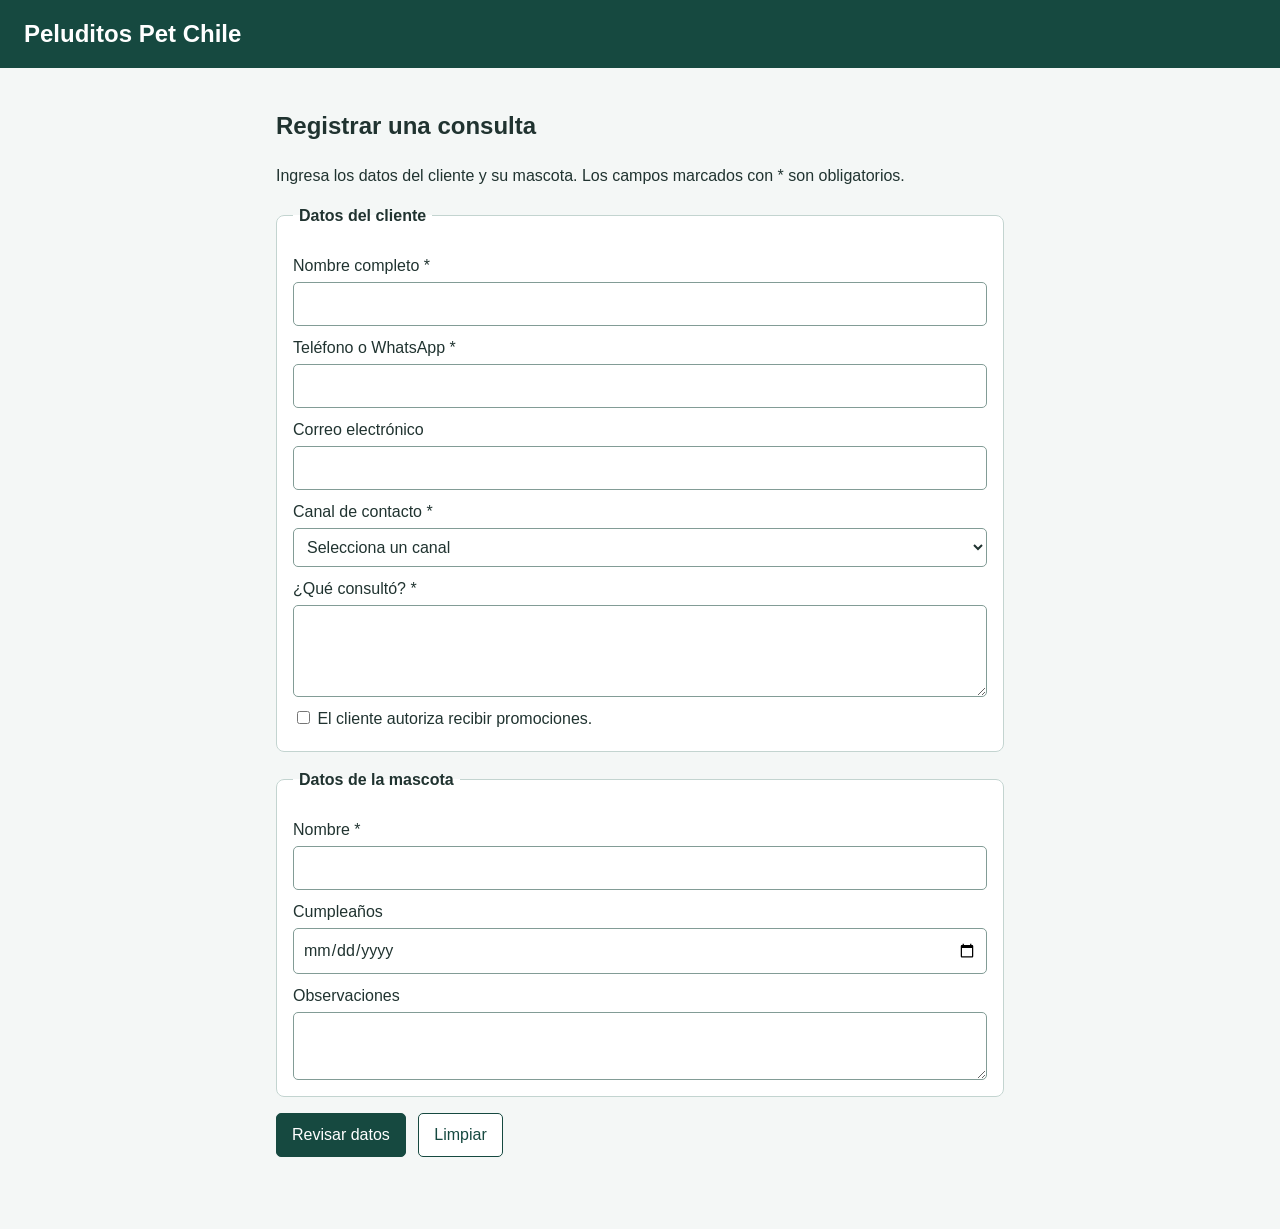
==== interfaz-peluditos/index.html @ 00ecdfad "Reorganizar estructura del repositorio para Entrega 3" ====
<!doctype html>
<html lang="es-CL">
<head>
  <meta charset="utf-8">
  <meta name="viewport" content="width=device-width, initial-scale=1">
  <title>Registro de clientes | Peluditos Pet Chile</title>
  <link rel="stylesheet" href="estilos.css">
  <script src="app.js" defer></script>
</head>
<body>
  <header>
    <h1>Peluditos Pet Chile</h1>
  </header>

  <main>
    <h2>Registrar una consulta</h2>
    <p>Ingresa los datos del cliente y su mascota. Los campos marcados con * son obligatorios.</p>

    <form id="registro">
      <fieldset>
        <legend>Datos del cliente</legend>

        <label for="clienteNombre">Nombre completo *</label>
        <input id="clienteNombre" name="clienteNombre" required>

        <label for="clienteTelefono">Teléfono o WhatsApp *</label>
        <input id="clienteTelefono" name="clienteTelefono" type="tel" required>

        <label for="clienteCorreo">Correo electrónico</label>
        <input id="clienteCorreo" name="clienteCorreo" type="email">

        <label for="clienteCanalContacto">Canal de contacto *</label>
        <select id="clienteCanalContacto" name="clienteCanalContacto" required>
          <option value="">Selecciona un canal</option>
          <option>WhatsApp</option>
          <option>Instagram</option>
          <option>Facebook</option>
          <option>TikTok</option>
          <option>Otro</option>
        </select>

        <label for="clienteConsultaRealizada">¿Qué consultó? *</label>
        <textarea id="clienteConsultaRealizada" name="clienteConsultaRealizada"
                  rows="3" required></textarea>

        <label>
          <input name="clienteAutoriza" type="checkbox">
          El cliente autoriza recibir promociones.
        </label>
      </fieldset>

      <fieldset>
        <legend>Datos de la mascota</legend>

        <label for="mascotaNombre">Nombre *</label>
        <input id="mascotaNombre" name="mascotaNombre" required>

        <label for="mascotaCumpleano">Cumpleaños</label>
        <input id="mascotaCumpleano" name="mascotaCumpleano" type="date">

        <label for="mascotaObservaciones">Observaciones</label>
        <textarea id="mascotaObservaciones" name="mascotaObservaciones"
                  rows="2"></textarea>
      </fieldset>

      <button id="revisar" type="submit" disabled>Revisar datos</button>
      <button type="reset">Limpiar</button>
    </form>

    <section id="resumen" aria-live="polite" hidden>
      <h2>Vista previa del registro</h2>
      <dl id="datos"></dl>
      <button id="enviar" type="button">Enviar registro</button>
    </section>
    <p id="estado-registro" role="status"></p>
  </main>
</body>
</html>
---- interfaz-peluditos/estilos.css ----
* {
  box-sizing: border-box;
}

body {
  margin: 0;
  background: #f4f7f6;
  color: #203330;
  font-family: Arial, sans-serif;
  line-height: 1.5;
}

header {
  background: #164940;
  color: white;
  padding: 16px 24px;
}

header h1 {
  margin: 0;
  font-size: 24px;
}

main {
  max-width: 760px;
  margin: 0 auto;
  padding: 20px 16px 40px;
}

fieldset,
#resumen {
  min-width: 0;
  margin: 0 0 16px;
  padding: 16px;
  border: 1px solid #c3d4d0;
  border-radius: 8px;
  background: white;
}

legend {
  padding: 0 6px;
  font-weight: bold;
}

label {
  display: block;
  margin: 10px 0 4px;
}

input:not([type="checkbox"]),
select,
textarea {
  display: block;
  width: 100%;
  padding: 9px;
  border: 1px solid #829c96;
  border-radius: 5px;
  background: white;
  color: inherit;
  font: inherit;
}

textarea {
  resize: vertical;
}

button {
  margin: 0 8px 16px 0;
  padding: 9px 15px;
  border: 1px solid #164940;
  border-radius: 5px;
  background: #164940;
  color: white;
  font: inherit;
  cursor: pointer;
}

button[type="reset"] {
  background: white;
  color: #164940;
}

button:disabled {
  opacity: 0.55;
  cursor: not-allowed;
}

:focus-visible {
  outline: 3px solid #138571;
  outline-offset: 2px;
}

dt {
  font-weight: bold;
}

dd {
  margin: 0 0 10px;
  overflow-wrap: anywhere;
}
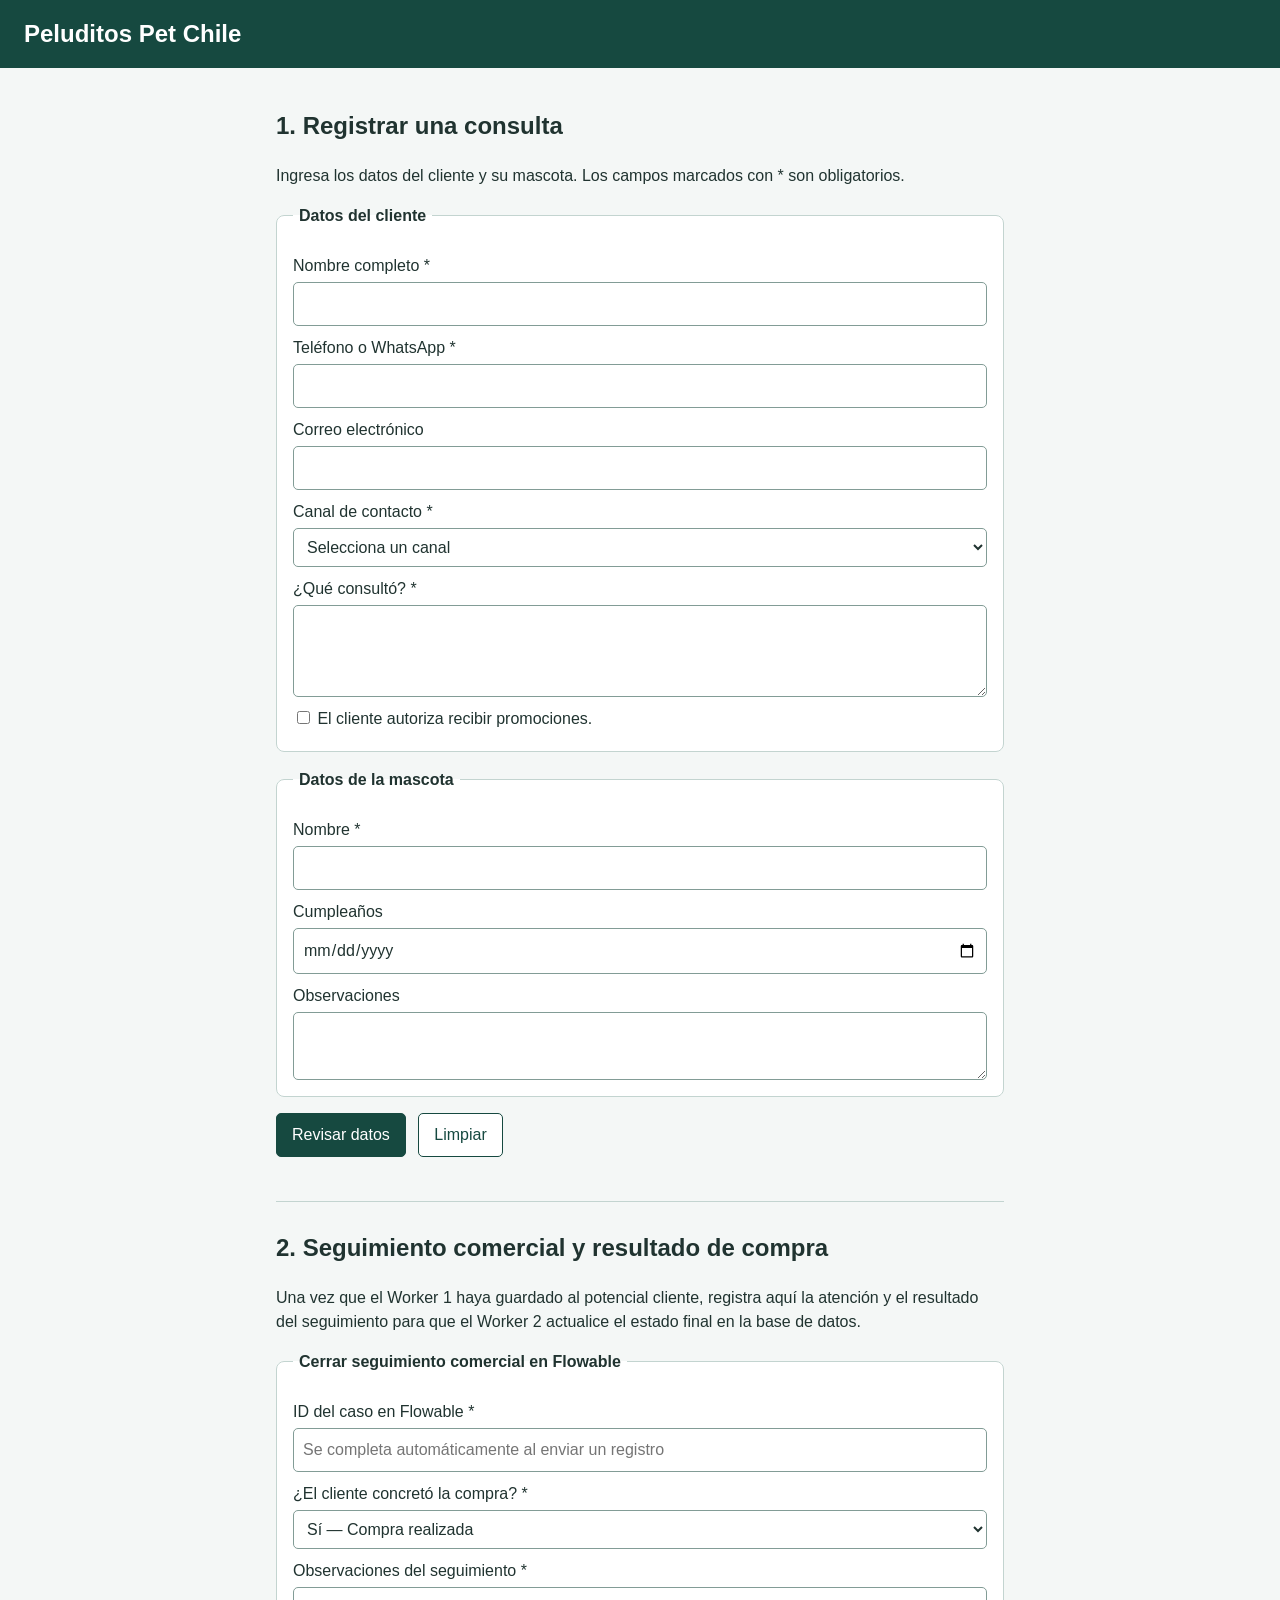
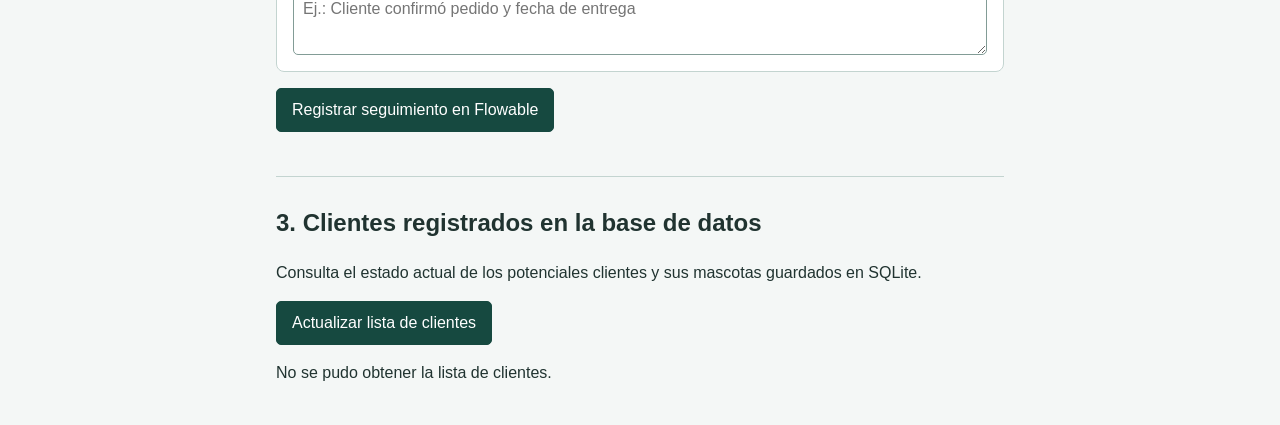
==== commit 5c7d124b: "Entrega 3: integrar 2 External Workers, BPMN y cierre de seguimiento con Jakarta REST (:7072)" ====
--- a/interfaz-peluditos/index.html
+++ b/interfaz-peluditos/index.html
@@ -1,19 +1,21 @@
 <!doctype html>
 <html lang="es-CL">
+
 <head>
   <meta charset="utf-8">
   <meta name="viewport" content="width=device-width, initial-scale=1">
-  <title>Registro de clientes | Peluditos Pet Chile</title>
+  <title>Registro y seguimiento de clientes | Peluditos Pet Chile</title>
   <link rel="stylesheet" href="estilos.css">
   <script src="app.js" defer></script>
 </head>
+
 <body>
   <header>
     <h1>Peluditos Pet Chile</h1>
   </header>
 
   <main>
-    <h2>Registrar una consulta</h2>
+    <h2>1. Registrar una consulta</h2>
     <p>Ingresa los datos del cliente y su mascota. Los campos marcados con * son obligatorios.</p>
 
     <form id="registro">
@@ -40,8 +42,7 @@
         </select>
 
         <label for="clienteConsultaRealizada">¿Qué consultó? *</label>
-        <textarea id="clienteConsultaRealizada" name="clienteConsultaRealizada"
-                  rows="3" required></textarea>
+        <textarea id="clienteConsultaRealizada" name="clienteConsultaRealizada" rows="3" required></textarea>
 
         <label>
           <input name="clienteAutoriza" type="checkbox">
@@ -59,8 +60,7 @@
         <input id="mascotaCumpleano" name="mascotaCumpleano" type="date">
 
         <label for="mascotaObservaciones">Observaciones</label>
-        <textarea id="mascotaObservaciones" name="mascotaObservaciones"
-                  rows="2"></textarea>
+        <textarea id="mascotaObservaciones" name="mascotaObservaciones" rows="2"></textarea>
       </fieldset>
 
       <button id="revisar" type="submit" disabled>Revisar datos</button>
@@ -68,11 +68,50 @@
     </form>
 
     <section id="resumen" aria-live="polite" hidden>
-      <h2>Vista previa del registro</h2>
+      <h2>Paso 2: Revisar y confirmar</h2>
+      <p>Comprueba que los datos estén correctos antes de enviarlos.</p>
+
       <dl id="datos"></dl>
-      <button id="enviar" type="button">Enviar registro</button>
+
+      <button id="volver" type="button">Volver a editar</button>
+      <button id="enviar" type="button">Confirmar y enviar</button>
     </section>
+
     <p id="estado-registro" role="status"></p>
+
+    <hr>
+
+    <h2>2. Seguimiento comercial y resultado de compra</h2>
+    <p>Una vez que el Worker 1 haya guardado al potencial cliente, registra aquí la atención y el resultado del seguimiento para que el Worker 2 actualice el estado final en la base de datos.</p>
+
+    <form id="form-seguimiento">
+      <fieldset>
+        <legend>Cerrar seguimiento comercial en Flowable</legend>
+
+        <label for="casoIdSeguimiento">ID del caso en Flowable *</label>
+        <input id="casoIdSeguimiento" name="casoIdSeguimiento" placeholder="Se completa automáticamente al enviar un registro" required>
+
+        <label for="compraRealizada">¿El cliente concretó la compra? *</label>
+        <select id="compraRealizada" name="compraRealizada" required>
+          <option value="true">Sí — Compra realizada</option>
+          <option value="false">No — Potencial cliente sin compra</option>
+        </select>
+
+        <label for="observacionesSeguimiento">Observaciones del seguimiento *</label>
+        <textarea id="observacionesSeguimiento" name="observacionesSeguimiento" rows="2" placeholder="Ej.: Cliente confirmó pedido y fecha de entrega" required></textarea>
+      </fieldset>
+
+      <button id="enviar-seguimiento" type="submit">Registrar seguimiento en Flowable</button>
+    </form>
+    <p id="estado-seguimiento" role="status"></p>
+
+    <hr>
+
+    <h2>3. Clientes registrados en la base de datos</h2>
+    <p>Consulta el estado actual de los potenciales clientes y sus mascotas guardados en SQLite.</p>
+    <button id="cargar-clientes" type="button">Actualizar lista de clientes</button>
+    <div id="contenedor-clientes"></div>
   </main>
 </body>
+
 </html>
--- a/interfaz-peluditos/estilos.css
+++ b/interfaz-peluditos/estilos.css
@@ -98,3 +98,32 @@
   margin: 0 0 10px;
   overflow-wrap: anywhere;
 }
+
+[hidden] {
+  display: none !important;
+}
+
+hr {
+  margin: 28px 0;
+  border: 0;
+  border-top: 1px solid #c3d4d0;
+}
+
+.tabla-clientes {
+  width: 100%;
+  border-collapse: collapse;
+  background: white;
+  border: 1px solid #c3d4d0;
+  font-size: 14px;
+}
+
+.tabla-clientes th,
+.tabla-clientes td {
+  padding: 8px 10px;
+  border: 1px solid #c3d4d0;
+  text-align: left;
+}
+
+.tabla-clientes th {
+  background: #e6efed;
+}
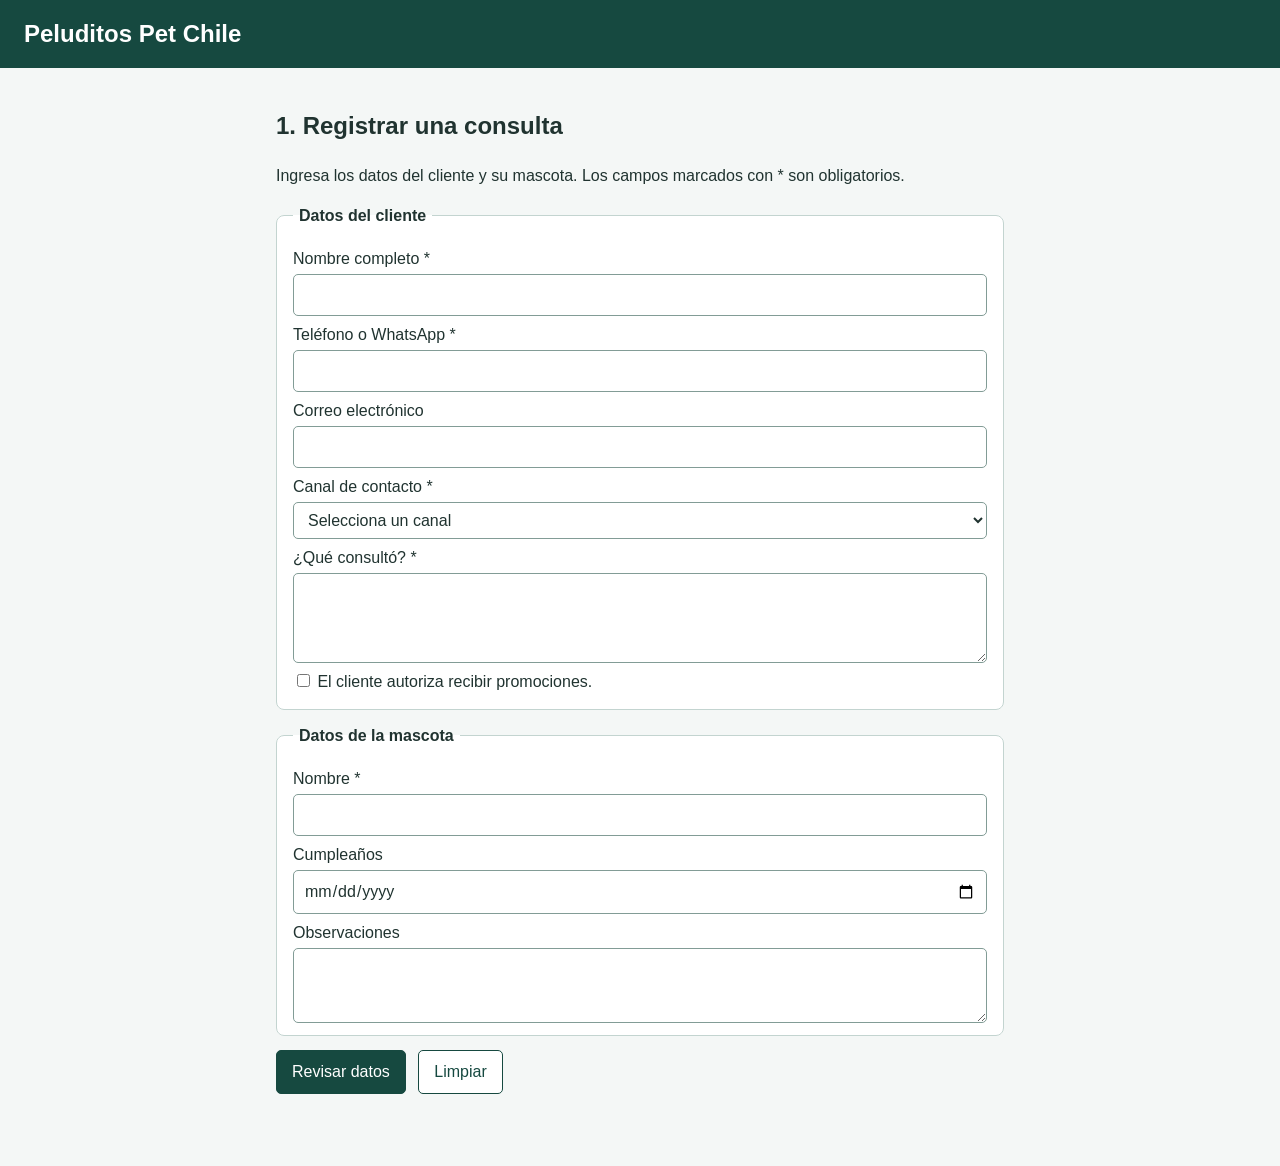
==== commit b7e2974c: "Entrega 3: mejoras interfaz clientes y seguimiento comercial" ====
--- a/interfaz-peluditos/index.html
+++ b/interfaz-peluditos/index.html
@@ -79,38 +79,7 @@
 
     <p id="estado-registro" role="status"></p>
 
-    <hr>
-
-    <h2>2. Seguimiento comercial y resultado de compra</h2>
-    <p>Una vez que el Worker 1 haya guardado al potencial cliente, registra aquí la atención y el resultado del seguimiento para que el Worker 2 actualice el estado final en la base de datos.</p>
-
-    <form id="form-seguimiento">
-      <fieldset>
-        <legend>Cerrar seguimiento comercial en Flowable</legend>
-
-        <label for="casoIdSeguimiento">ID del caso en Flowable *</label>
-        <input id="casoIdSeguimiento" name="casoIdSeguimiento" placeholder="Se completa automáticamente al enviar un registro" required>
-
-        <label for="compraRealizada">¿El cliente concretó la compra? *</label>
-        <select id="compraRealizada" name="compraRealizada" required>
-          <option value="true">Sí — Compra realizada</option>
-          <option value="false">No — Potencial cliente sin compra</option>
-        </select>
-
-        <label for="observacionesSeguimiento">Observaciones del seguimiento *</label>
-        <textarea id="observacionesSeguimiento" name="observacionesSeguimiento" rows="2" placeholder="Ej.: Cliente confirmó pedido y fecha de entrega" required></textarea>
-      </fieldset>
-
-      <button id="enviar-seguimiento" type="submit">Registrar seguimiento en Flowable</button>
-    </form>
-    <p id="estado-seguimiento" role="status"></p>
-
-    <hr>
-
-    <h2>3. Clientes registrados en la base de datos</h2>
-    <p>Consulta el estado actual de los potenciales clientes y sus mascotas guardados en SQLite.</p>
-    <button id="cargar-clientes" type="button">Actualizar lista de clientes</button>
-    <div id="contenedor-clientes"></div>
+    
   </main>
 </body>
 
--- a/interfaz-peluditos/estilos.css
+++ b/interfaz-peluditos/estilos.css
@@ -127,3 +127,161 @@
 .tabla-clientes th {
   background: #e6efed;
 }
+
+.vista-emprendedora main {
+  max-width: 900px;
+  padding-top: 16px;
+}
+
+.vista-emprendedora #form-seguimiento {
+  max-width: 650px;
+  margin: 0;
+}
+
+.vista-emprendedora #form-seguimiento fieldset {
+  padding: 12px 16px;
+  margin-bottom: 12px;
+}
+
+.vista-emprendedora #form-seguimiento label {
+  margin: 7px 0 3px;
+}
+
+.vista-emprendedora #form-seguimiento input,
+.vista-emprendedora #form-seguimiento select,
+.vista-emprendedora #form-seguimiento textarea {
+  padding: 7px 9px;
+}
+
+.vista-emprendedora #observacionesSeguimiento {
+  min-height: 65px;
+  max-height: 110px;
+}
+
+.navegacion-panel {
+  margin: 0 0 24px;
+}
+
+.boton-volver {
+  display: inline-flex;
+  align-items: center;
+  padding: 9px 15px;
+  border: 1px solid #164940;
+  border-radius: 6px;
+  background: white;
+  color: #164940;
+  font-weight: bold;
+  text-decoration: none;
+}
+
+.boton-volver:hover {
+  background: #e6efed;
+}
+
+.boton-volver:focus-visible {
+  outline: 3px solid #138571;
+  outline-offset: 2px;
+}
+
+.vista-emprendedora #form-seguimiento {
+  text-align: center;
+}
+
+.vista-emprendedora #form-seguimiento fieldset {
+  text-align: left;
+}
+
+.vista-emprendedora #enviar-seguimiento {
+  margin: 4px auto 16px;
+}
+
+.vista-emprendedora .boton-panel {
+  display: inline-block;
+  padding: 12px 20px;
+  background: #164940;
+  color: white;
+  border: 1px solid #164940;
+  border-radius: 6px;
+  font-weight: bold;
+  text-decoration: none;
+  text-align: center;
+  transition: background 0.2s ease;
+}
+
+.vista-emprendedora .boton-panel:hover {
+  background: #21695b;
+}
+
+.vista-emprendedora .boton-panel:focus-visible {
+  outline: 3px solid #138571;
+  outline-offset: 3px;
+}
+
+.vista-emprendedora .panel-principal {
+  max-width: 960px;
+  padding-top: 32px;
+}
+
+.tarjetas-panel {
+  display: grid;
+  grid-template-columns: repeat(2, minmax(0, 1fr));
+  gap: 20px;
+  margin-top: 28px;
+}
+
+.tarjeta-panel {
+  display: flex;
+  flex-direction: column;
+  gap: 12px;
+  padding: 24px;
+  background: white;
+  border: 1px solid #c3d4d0;
+  border-radius: 12px;
+}
+
+.tarjeta-panel h3,
+.tarjeta-panel p {
+  margin: 0;
+}
+
+.tarjeta-panel .boton-panel {
+  display: block;
+  margin-top: auto;
+  padding: 12px 16px;
+  text-align: center;
+}
+
+@media (max-width: 650px) {
+  .tarjetas-panel {
+    grid-template-columns: 1fr;
+  }
+
+  .tarjeta-panel {
+    padding: 20px;
+  }
+}
+
+.icono-tarjeta {
+  font-size: 28px;
+  line-height: 1;
+  margin-bottom: 4px;
+}
+
+body:not(.vista-emprendedora) #registro fieldset {
+  padding: 12px 16px;
+  margin-bottom: 14px;
+}
+
+body:not(.vista-emprendedora) #registro label {
+  margin: 7px 0 3px;
+}
+
+body:not(.vista-emprendedora) #registro input:not([type="checkbox"]),
+body:not(.vista-emprendedora) #registro select,
+body:not(.vista-emprendedora) #registro textarea {
+  padding: 8px 10px;
+}
+
+body:not(.vista-emprendedora) #registro textarea {
+  min-height: 75px;
+}
